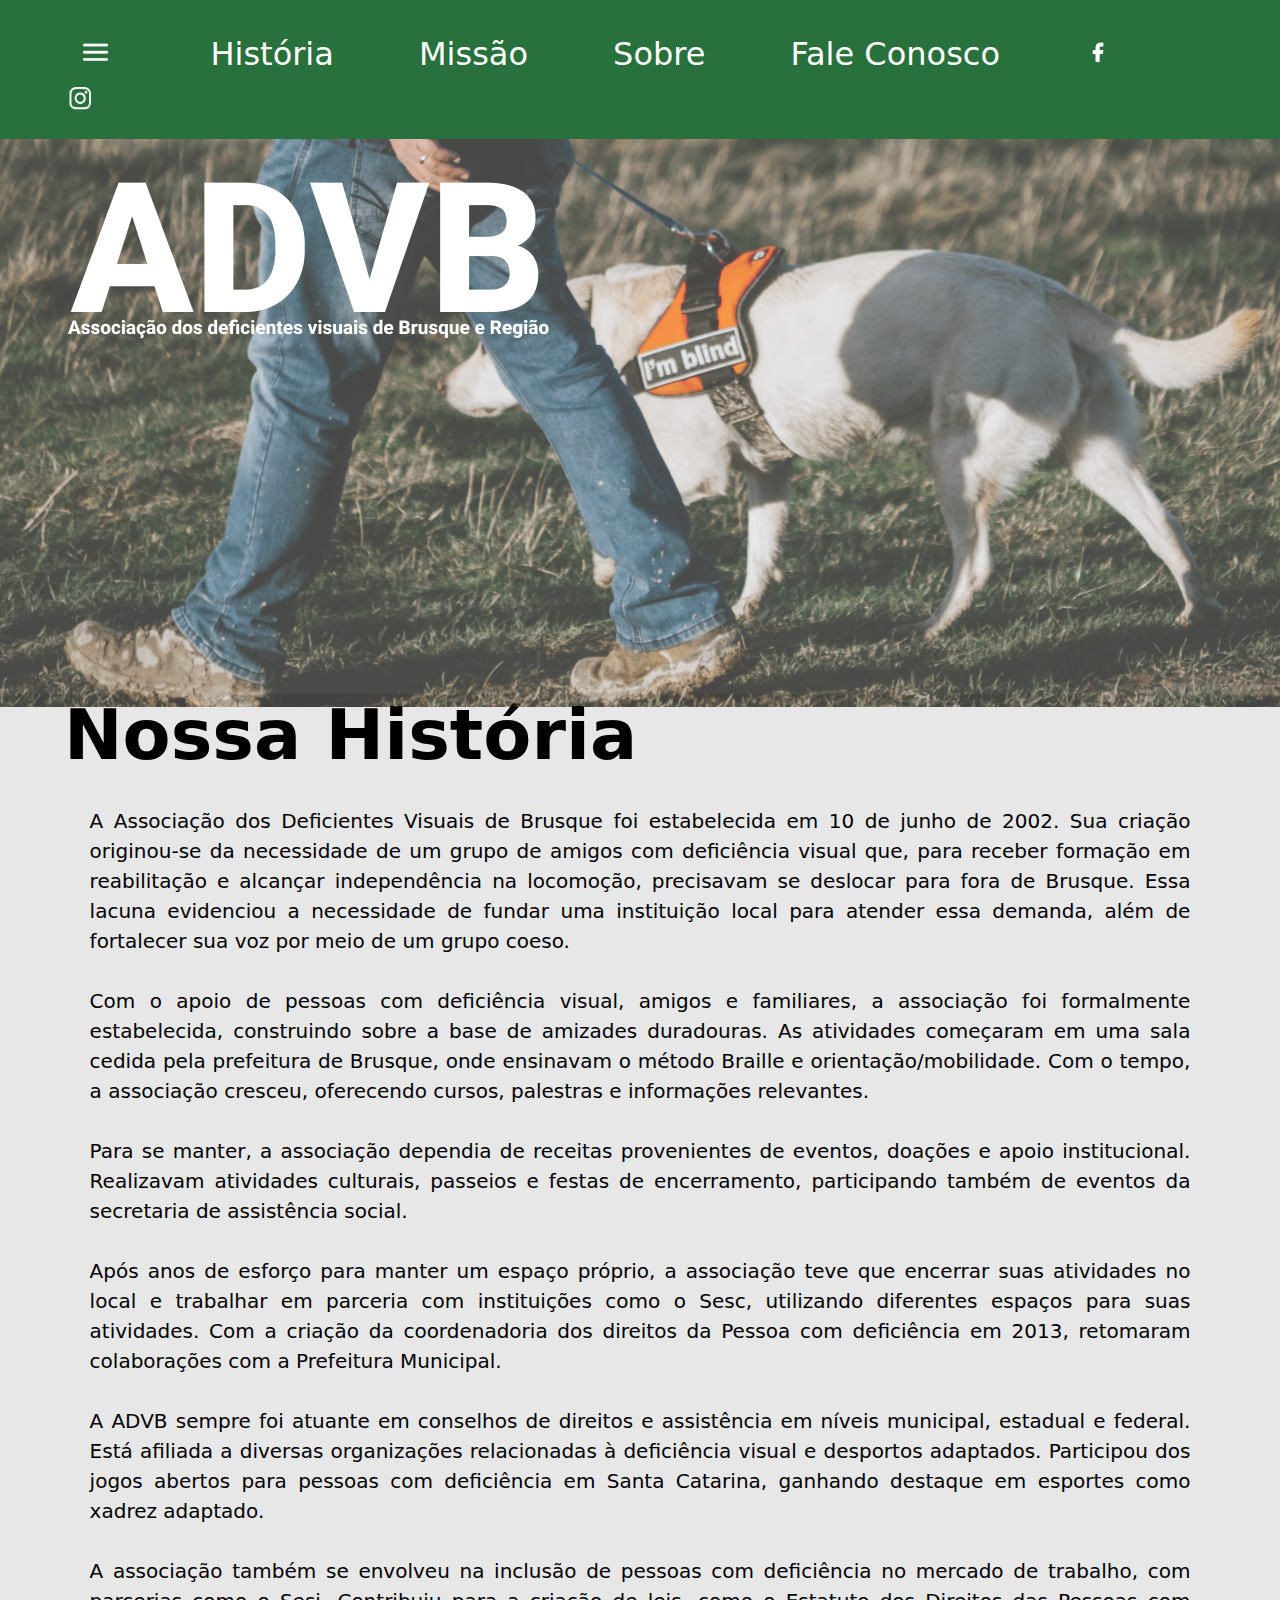
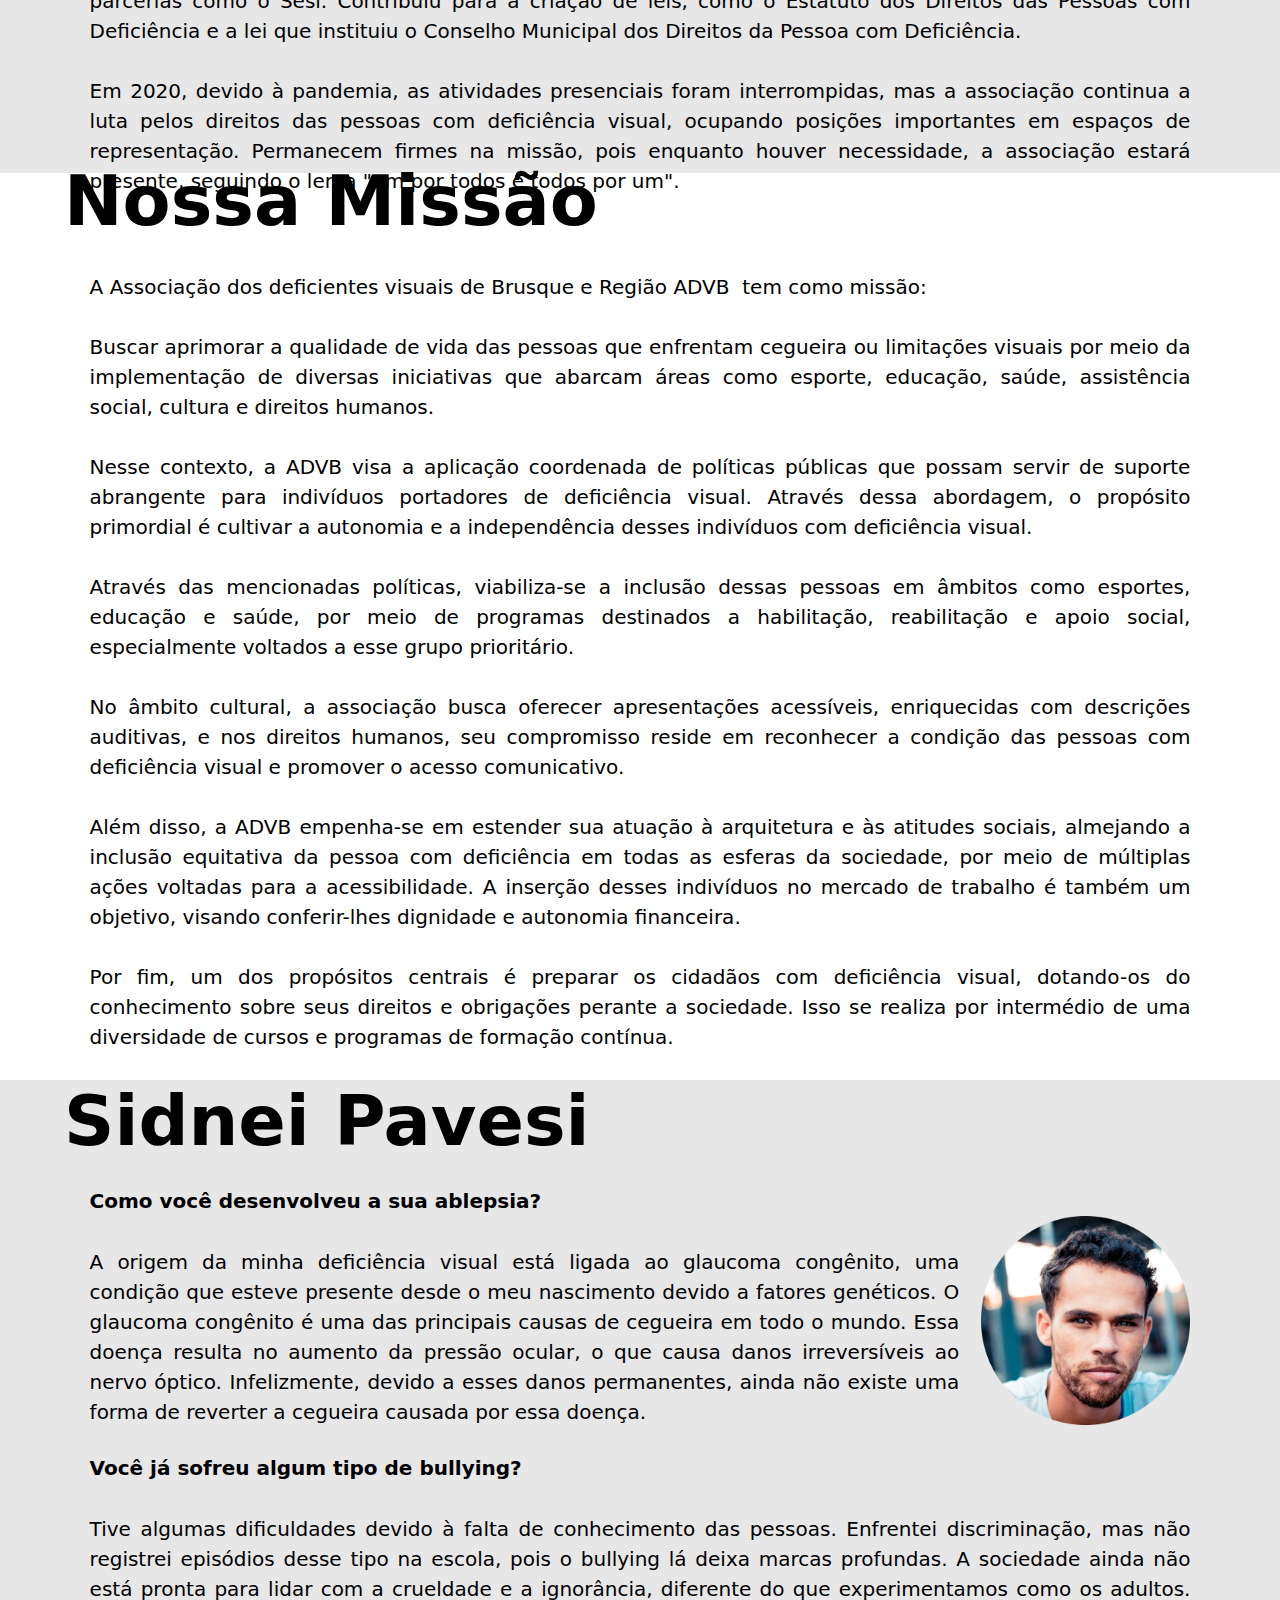
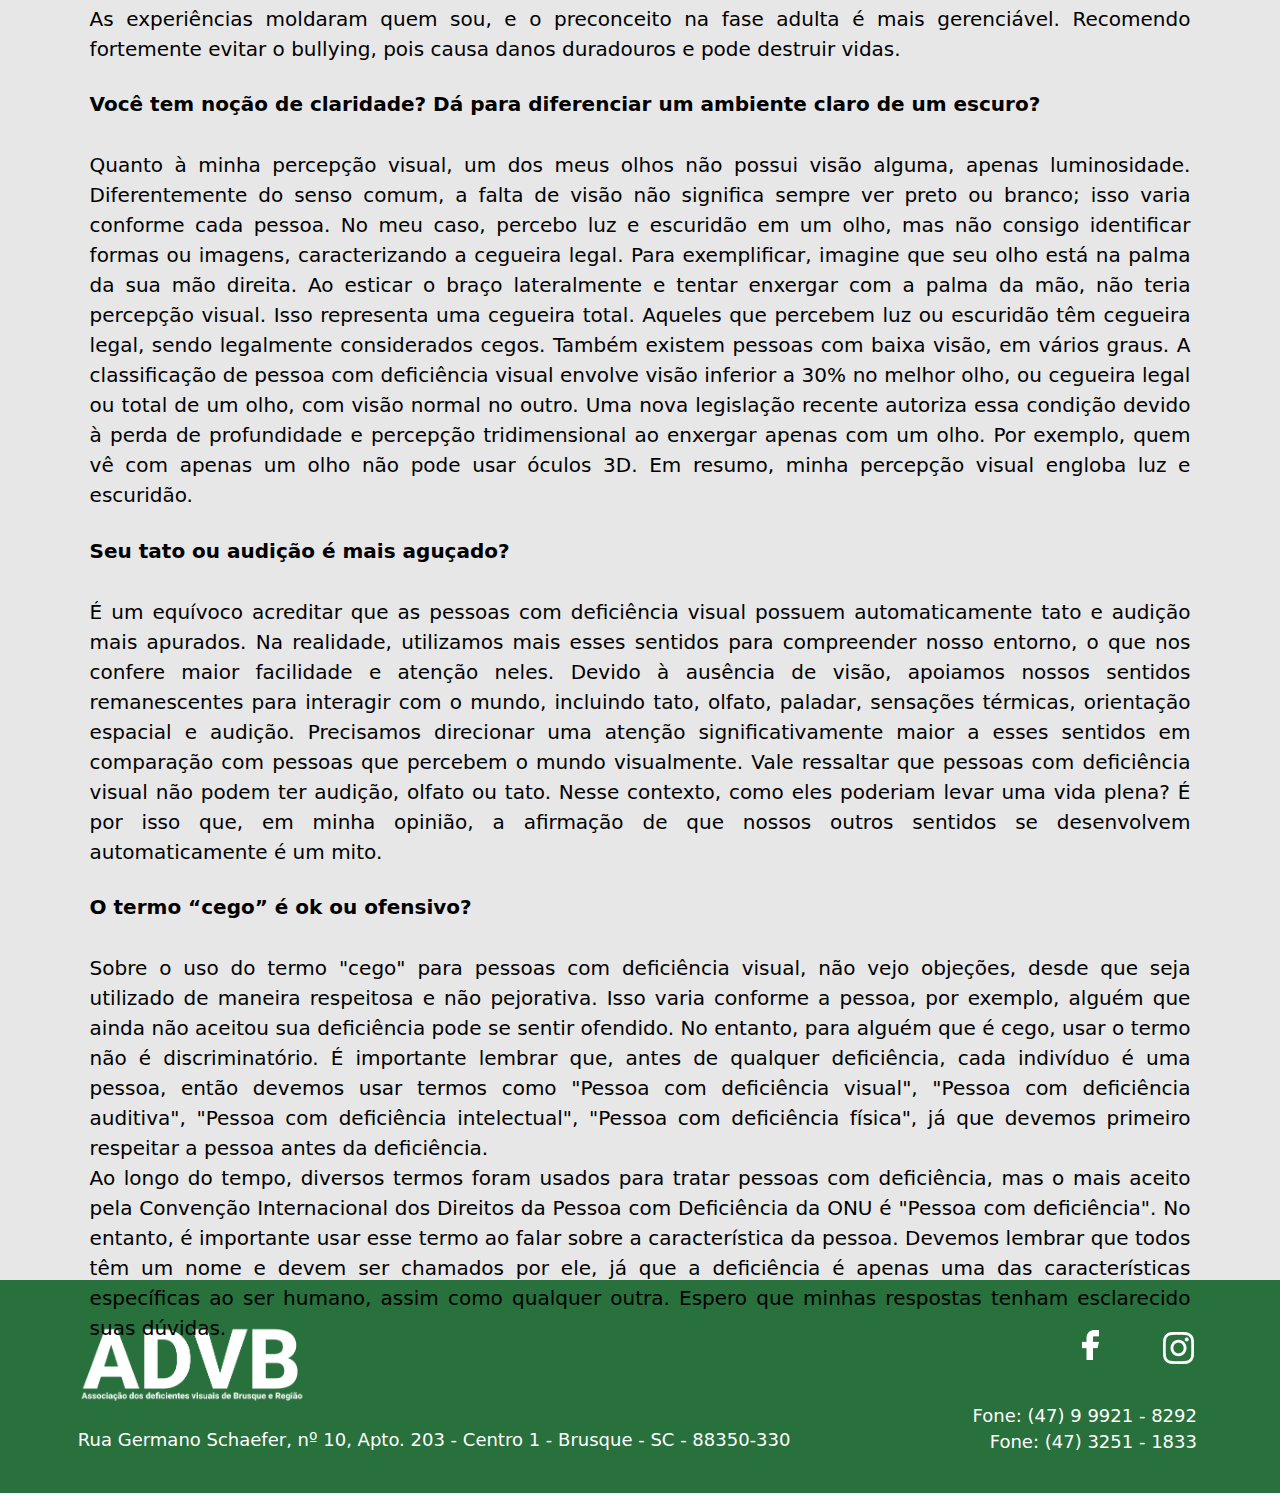
==== index.html @ 381f332e "commit inicial" ====
<!DOCTYPE html>
<html lang="en">
<head>
    <meta charset="UTF-8">
    <meta name="viewport" content="width=device-width, initial-scale=1.0">
    <title>ADBV Brusque</title>
    <link rel="stylesheet" href="style.css">
    <link rel="short icon" href="img/fav.png">
    <script src="script.js"></script>
</head>
<body>
    <header>
        <ul>
            <li><div class="dropdown">
                <button onclick="myFunction()" class="dropbtn"> <img src="img/IconMenu.png" alt="menu" height="25px"></button>
                <div id="myDropdown" class="dropdown-content">
                  <a href="index.html">Início</a>
                  <a href="sobre.html">Sobre o braile</a>
                  <a href="ferramentas.html">Ferramentas</a>
                  <a href="voluntariado.html">Voluntariado</a>
                  <a href="documentos.html">Documentos</a>
                  <a href="contato.html">Contato</a>
                </div>
            </div>
        </li>
            <li><a href="index.html#historia">História</a></li>
            <li><a href="index.html#missao">Missão</a></li>
            <li><a href="sobre.html">Sobre</a></li>
            <li><a href="contato.html">Fale Conosco</a></li>
            <li><img src="img/Facebook.png" alt="logo_facebook" height="25px"></li>
            <li><img src="img/Instagram.png" alt="logo_insta" height="25px"></li>
        </ul>
    </header>

    <section id="seçao1">
        <div id="logo1">
            <img src="img/Logo.png" alt="logo_advb">
        </div>
    </section>

    <section style="background-color: #E7E7E7; margin-top: -60px; height: 1079px;">
        <div id="historia">
            <h1 class="titulo">Nossa História</h1>
           <div class="paragrafos">
            <p>
                A Associação dos Deficientes Visuais de Brusque foi estabelecida em 10 de junho de 2002. Sua criação originou-se da necessidade de um grupo de amigos com deficiência visual que, para receber formação em reabilitação e alcançar independência na locomoção, precisavam se deslocar para fora de Brusque. Essa lacuna evidenciou a necessidade de fundar uma instituição local para atender essa demanda, além de fortalecer sua voz por meio de um grupo coeso.
                <br>
                <br>    
               Com o apoio de pessoas com deficiência visual, amigos e familiares, a associação foi formalmente estabelecida, construindo sobre a base de amizades duradouras. As atividades começaram em uma sala cedida pela prefeitura de Brusque, onde ensinavam o método Braille e orientação/mobilidade. Com o tempo, a associação cresceu, oferecendo cursos, palestras e informações relevantes.
               <br>
               <br>
               Para se manter, a associação dependia de receitas provenientes de eventos, doações e apoio institucional. Realizavam atividades culturais, passeios e festas de encerramento, participando também de eventos da secretaria de assistência social.
               <br>
               <br>
               Após anos de esforço para manter um espaço próprio, a associação teve que encerrar suas atividades no local e trabalhar em parceria com instituições como o Sesc, utilizando diferentes espaços para suas atividades. Com a criação da coordenadoria dos direitos da Pessoa com deficiência em 2013, retomaram colaborações com a Prefeitura Municipal.
               <br>
               <br>
               A ADVB sempre foi atuante em conselhos de direitos e assistência em níveis municipal, estadual e federal. Está afiliada a diversas organizações relacionadas à deficiência visual e desportos adaptados. Participou dos jogos abertos para pessoas com deficiência em Santa Catarina, ganhando destaque em esportes como xadrez adaptado.
               <br>
               <br>
               A associação também se envolveu na inclusão de pessoas com deficiência no mercado de trabalho, com parcerias como o Sesi. Contribuiu para a criação de leis, como o Estatuto dos Direitos das Pessoas com Deficiência e a lei que instituiu o Conselho Municipal dos Direitos da Pessoa com Deficiência.
               <br>
               <br>
                Em 2020, devido à pandemia, as atividades presenciais foram interrompidas, mas a associação continua a luta pelos direitos das pessoas com deficiência visual, ocupando posições importantes em espaços de representação. Permanecem firmes na missão, pois enquanto houver necessidade, a associação estará presente, seguindo o lema "um por todos e todos por um".
            </p>
            </div>
        </div>
    </section>

    <section style="margin-top: -60px; height: 933px;">
        <div id="missao">
            <h1 class="titulo">Nossa Missão</h1>
           <div class="paragrafos">
            <p>
                A Associação dos deficientes visuais de Brusque e Região ADVB  tem como missão:  
                <br>
                <br>
                Buscar aprimorar a qualidade de vida das pessoas que enfrentam cegueira ou limitações visuais por meio da implementação de diversas iniciativas que abarcam áreas como esporte, educação, saúde, assistência social, cultura e direitos humanos.
                <br>
                <br>
                Nesse contexto, a ADVB visa a aplicação coordenada de políticas públicas que possam servir de suporte abrangente para indivíduos portadores de deficiência visual. Através dessa abordagem, o propósito primordial é cultivar a autonomia e a independência desses indivíduos com deficiência visual.
                <br>
                <br>
                Através das mencionadas políticas, viabiliza-se a inclusão dessas pessoas em âmbitos como esportes, educação e saúde, por meio de programas destinados a habilitação, reabilitação e apoio social, especialmente voltados a esse grupo prioritário.
                <br>
                <br>
                No âmbito cultural, a associação busca oferecer apresentações acessíveis, enriquecidas com descrições auditivas, e nos direitos humanos, seu compromisso reside em reconhecer a condição das pessoas com deficiência visual e promover o acesso comunicativo.
                <br>
                <br>
                Além disso, a ADVB empenha-se em estender sua atuação à arquitetura e às atitudes sociais, almejando a inclusão equitativa da pessoa com deficiência em todas as esferas da sociedade, por meio de múltiplas ações voltadas para a acessibilidade. A inserção desses indivíduos no mercado de trabalho é também um objetivo, visando conferir-lhes dignidade e autonomia financeira.
                <br>
                <br>
                Por fim, um dos propósitos centrais é preparar os cidadãos com deficiência visual, dotando-os do conhecimento sobre seus direitos e obrigações perante a sociedade. Isso se realiza por intermédio de uma diversidade de cursos e programas de formação contínua.
            </p>
            </div>
        </div>
    </section>

    <section style="background-color: #E7E7E7; margin-top: -60px; height: 1800px;">
        <div>
            <h1 class="titulo">Sidnei Pavesi</h1>
           <div class="paragrafos">
           <div>
            <h4>Como você desenvolveu a sua ablepsia?</h4>
            <img src="img/sidinei.png" id="imagem-sidnei">
            <p>
                A origem da minha deficiência visual está ligada ao glaucoma congênito, uma condição que esteve presente desde o meu nascimento devido a fatores genéticos. O glaucoma congênito é uma das principais causas de cegueira em todo o mundo. Essa doença resulta no aumento da pressão ocular, o que causa danos irreversíveis ao nervo óptico. Infelizmente, devido a esses danos permanentes, ainda não existe uma forma de reverter a cegueira causada por essa doença.
            </p> 
        </div>

            <h4>Você já sofreu algum tipo de bullying?</h4>
            <p>
                Tive algumas dificuldades devido à falta de conhecimento das pessoas. Enfrentei discriminação, mas não registrei episódios desse tipo na escola, pois o bullying lá deixa marcas profundas. A sociedade ainda não está pronta para lidar com a crueldade e a ignorância, diferente do que experimentamos como os adultos. As experiências moldaram quem sou, e o preconceito na fase adulta é mais gerenciável. Recomendo fortemente evitar o bullying, pois causa danos duradouros e pode destruir vidas.
            </p>

            <h4>Você tem noção de claridade? Dá para diferenciar um ambiente claro de um escuro?</h4>
            <p>
                Quanto à minha percepção visual, um dos meus olhos não possui visão alguma, apenas luminosidade. Diferentemente do senso comum, a falta de visão não significa sempre ver preto ou branco; isso varia conforme cada pessoa. No meu caso, percebo luz e escuridão em um olho, mas não consigo identificar formas ou imagens, caracterizando a cegueira legal. Para exemplificar, imagine que seu olho está na palma da sua mão direita. Ao esticar o braço lateralmente e tentar enxergar com a palma da mão, não teria percepção visual. Isso representa uma cegueira total. Aqueles que percebem luz ou escuridão têm cegueira legal, sendo legalmente considerados cegos. Também existem pessoas com baixa visão, em vários graus. A classificação de pessoa com deficiência visual envolve visão inferior a 30% no melhor olho, ou cegueira legal ou total de um olho, com visão normal no outro. Uma nova legislação recente autoriza essa condição devido à perda de profundidade e percepção tridimensional ao enxergar apenas com um olho. Por exemplo, quem vê com apenas um olho não pode usar óculos 3D. Em resumo, minha percepção visual engloba luz e escuridão.
            </p>

            <h4>Seu tato ou audição é mais aguçado?</h4>
            <p>
                É um equívoco acreditar que as pessoas com deficiência visual possuem automaticamente tato e audição mais apurados. Na realidade, utilizamos mais esses sentidos para compreender nosso entorno, o que nos confere maior facilidade e atenção neles. Devido à ausência de visão, apoiamos nossos sentidos remanescentes para interagir com o mundo, incluindo tato, olfato, paladar, sensações térmicas, orientação espacial e audição. Precisamos direcionar uma atenção significativamente maior a esses sentidos em comparação com pessoas que percebem o mundo visualmente. Vale ressaltar que pessoas com deficiência visual não podem ter audição, olfato ou tato. Nesse contexto, como eles poderiam levar uma vida plena? É por isso que, em minha opinião, a afirmação de que nossos outros sentidos se desenvolvem automaticamente é um mito.
            </p>

            <h4>O termo “cego” é ok ou ofensivo?</h4>
            <p>
                Sobre o uso do termo "cego" para pessoas com deficiência visual, não vejo objeções, desde que seja utilizado de maneira respeitosa e não pejorativa. Isso varia conforme a pessoa, por exemplo, alguém que ainda não aceitou sua deficiência pode se sentir ofendido. No entanto, para alguém que é cego, usar o termo não é discriminatório. É importante lembrar que, antes de qualquer deficiência, cada indivíduo é uma pessoa, então devemos usar termos como "Pessoa com deficiência visual", "Pessoa com deficiência auditiva", "Pessoa com deficiência intelectual", "Pessoa com deficiência física", já que devemos primeiro respeitar a pessoa antes da deficiência.
                <br>Ao longo do tempo, diversos termos foram usados ​​para tratar pessoas com deficiência, mas o mais aceito pela Convenção Internacional dos Direitos da Pessoa com Deficiência da ONU é "Pessoa com deficiência". No entanto, é importante usar esse termo ao falar sobre a característica da pessoa. Devemos lembrar que todos têm um nome e devem ser chamados por ele, já que a deficiência é apenas uma das características específicas ao ser humano, assim como qualquer outra. Espero que minhas respostas tenham esclarecido suas dúvidas.
            </p>

            </div>
        </div>
    </section>




    <footer>
            <div class="menu_footer">
                <ul>
                    <li><img src="img/Logo.png" alt="logo_advb" height="90px"></li>
                    <li>Rua Germano Schaefer, nº 10, Apto. 203 - Centro 1 - Brusque - SC - 88350-330</li>
                </ul>
            </div>
            <div class="main">
                <ul>
                    <li id="linha_footer"><img src="img/Facebook.png" alt="logo_facebook" style="padding-right: 15%;"><img src="img/Instagram.png" alt="logo_insta"></li>
                    <li>Fone: (47) 9 9921 - 8292</li>
                    <li> Fone: (47) 3251 - 1833</li>
                </ul>
            </div>
    </footer>
</body>
</html>
---- style.css ----
body {
    margin: 0;
    margin-top: -18px;
    font-family: system-ui, -apple-system, BlinkMacSystemFont, 'Segoe UI', Roboto, Oxygen, Ubuntu, Cantarell, 'Open Sans', 'Helvetica Neue', sans-serif
}header {
    background-color: #28703C;
}header ul {                        
    padding: 2%; 
}header li {                           
    display: inline;
    padding: 40px;
}header li a {
    text-decoration: none;
    color: #fff;
    font-size: xx-large
}header li a:hover {
    color: #265935;
}footer {
    background-color: #28703C;
    float: left;
    width: 100%;
}* {
    box-sizing: border-box;
}.menu_footer {
    width: 65%;
    float: left;
    padding: 15px;
}.main {
    width:35%;
    float: left;
    padding: 15px;
}.menu_footer li {
    list-style-type: none;
    color: #fff;
    font-size: large;
    line-height: 250%;
    padding-left: 3%;
}.main li {
    text-align: right;
    list-style-type: none;
    color: #fff;
    font-size: large;
    padding-right: 18%;
    padding-top: 2%;
    line-height: 100%;
}#linha_footer {
    line-height: 450%;
}.container {
    position: relative;
    text-align: center;
    color: white;
    margin-top: -16px;
}.centered {
    position: absolute;
    top: 50%;
    left: 50%;
    transform: translate(-50%, -50%);
    color: #265935;
    font-size: xx-large;
    -webkit-text-stroke-width: 1px; 
    -webkit-text-stroke-color: #000;
}.dropbtn {
    background-color: #28703C;
    padding: 16px;
    font-size: 16px;
    border: none;
    cursor: pointer;
}.dropbtn:hover, .dropbtn:focus {
    background-color: #28703C;
}.dropdown {
    position: relative;
    display: inline-block;
}.dropdown-content {
    display: none;
    position: absolute;
    background-color: #28703C;
    min-width: 160px;
    overflow: auto;
    z-index: 1;
} .dropdown-content a {
    color: white;
    padding: 12px 16px;
    text-decoration: none;
    display: block;
}.dropdown a:hover {
    background-color: #265935; 
    color: #fff;
}.show {
    display: block;
}#dosvox{
    margin: 4%;
}
#dosvox_foto{
    float: left;
    margin-left: 5%;
    padding-right: 3%;
    text-align: justify;
}.green-box {
    background-color: #28703C;
    width: 630px;
    height: 200px;
    display: flex;
    flex-direction: column;
    align-items: center;
    justify-content: center;
    margin: 20px;
    color: #ffffff;
    position: absolute; 
    top: 40%; 
    left: 50%; 
    transform: translate(-50%, -50%);
}.green-rectangle {
    background-color: #28703C;
    width: 500px;
    height: 100px;
    display: flex;
    align-items: center;
    justify-content: center;
    color: #ffffff;
    position: absolute; 
    top: 80%; 
    left: 50%; 
    transform: translate(-50%, -50%);
}h1{
    color: #265935;
}h2{
    font-weight: bold;
}p{
    text-align: justify;
    padding-top: 3%;
}#virtualvision{
    background-color: #E6E6E6;
    padding: 3%;
    margin-top: 5%;
}.virtual{
    text-align: center;
    margin: 8%;
}.contain{
    display: flex;
    justify-content: space-between;
    background-color: #E6E6E6;
}.nvda{
    padding: 5%;
}#freedom{
    background-color: #E6E6E6;
    padding: 5%;
}.unifebe{
    text-align: center;
    padding: 4%;
}.conta{
    display: flex;
    justify-content: space-between;
}.drive{
    margin: 4%;
}.docs{
    display: flex;
    justify-content: space-between;
}.img-container {
    float: left;
    width: 15%;
    align-items: center;
    margin: 3%;
}.clearfix::after {
    content: "";
    clear: both;
    display: table;
}.arq{
    display: flex;
    justify-content: space-between;
}#corpo {
    margin: 50px 150px;
}#formulario {
    text-align: left;
    margin: 0 0px;
}#formulario .direita {
    float: right;
    width:50%;
}#formulario .esquerda {
    float: left;
    width:50%;
}#formulario label {
    line-height: 50px;
    text-align:left;
    color:#fff;
}#formulario input {
    background-color: transparent;
    border-top-color: transparent;
    border-left-color: transparent; 
    border-right-color: transparent;
    border-bottom-color: #fff;   
    color: #fff;
}#formulario .botao {
    cursor: pointer;
    color: #FFF;
    background-color: #43995C;
    padding: 1%;
    font-size: larger;
    margin-top: 3%;
    border-bottom-color: transparent;
}#formulario .botao:hover {
    background-color: #265935;
}
#seçao1{
    background-image: url(img/dog.png);
    height: 568px;
    opacity: 90%;
    margin-top: -16px;
}
#logo1{
    left: 60px;
    top: 143px;
    position: absolute;
    width: 497px;
    height: 196px;
}


.titulo{
    font-family: system-ui, -apple-system, BlinkMacSystemFont, 'Segoe UI', Roboto, Oxygen, Ubuntu, Cantarell, 'Open Sans', 'Helvetica Neue', sans-serif;
    font-size: 70px;
    color: #000;
    text-align: left;
    margin-left: 5%;
    
}

.paragrafos{
    font-family: system-ui, -apple-system, BlinkMacSystemFont, 'Segoe UI', Roboto, Oxygen, Ubuntu, Cantarell, 'Open Sans', 'Helvetica Neue', sans-serif;
    text-align: center, justify;
    margin-left: 7%;
    margin-right: 7%;
    font-size: 20px;
    line-height: 30px;
    word-spacing: 0%;
    margin-top: -50px;
}

.paragrafos h4{
    padding-top: 2.5%;
    margin: -2%;
    margin-left: 0%;
}

#imagem-sidnei{
    float: right;
    width: 19%;
    align-items: center;
    margin-left: 2%;
    margin-right: 18;
    margin-top: 2%;
}
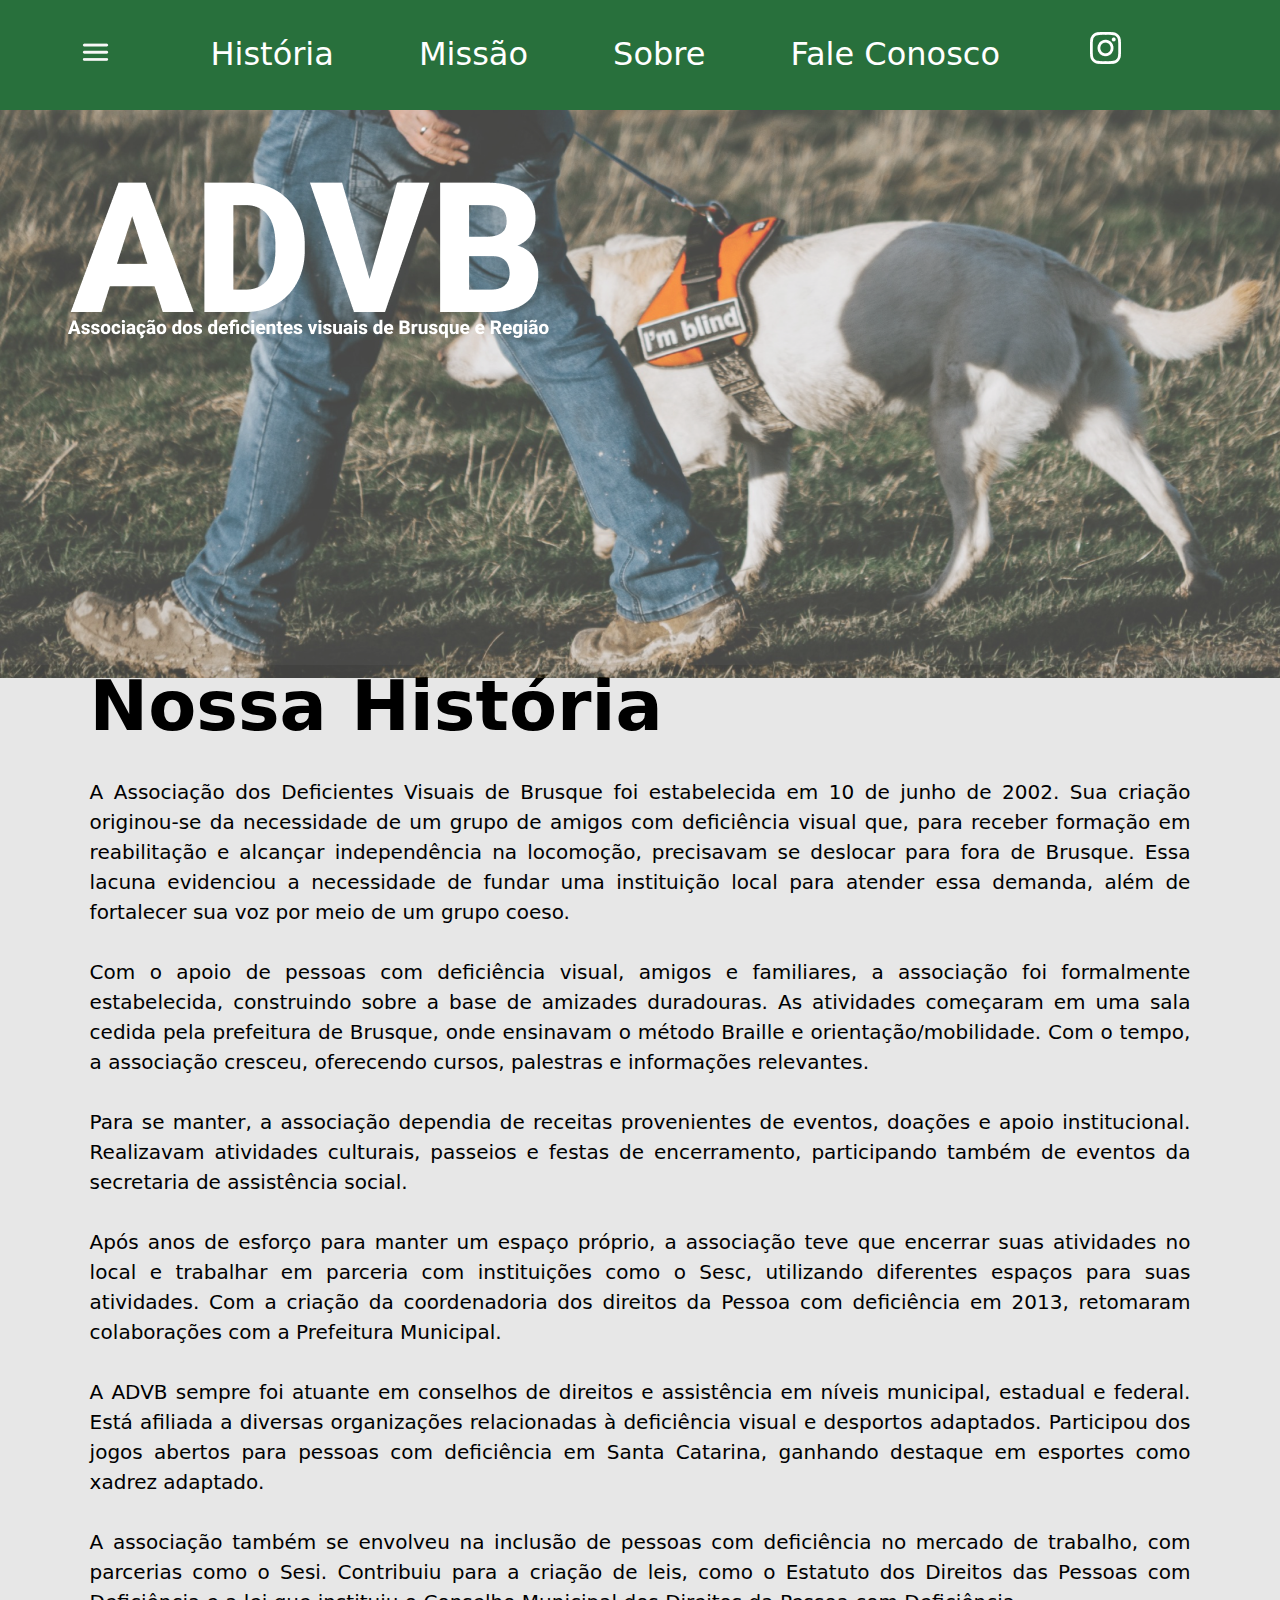
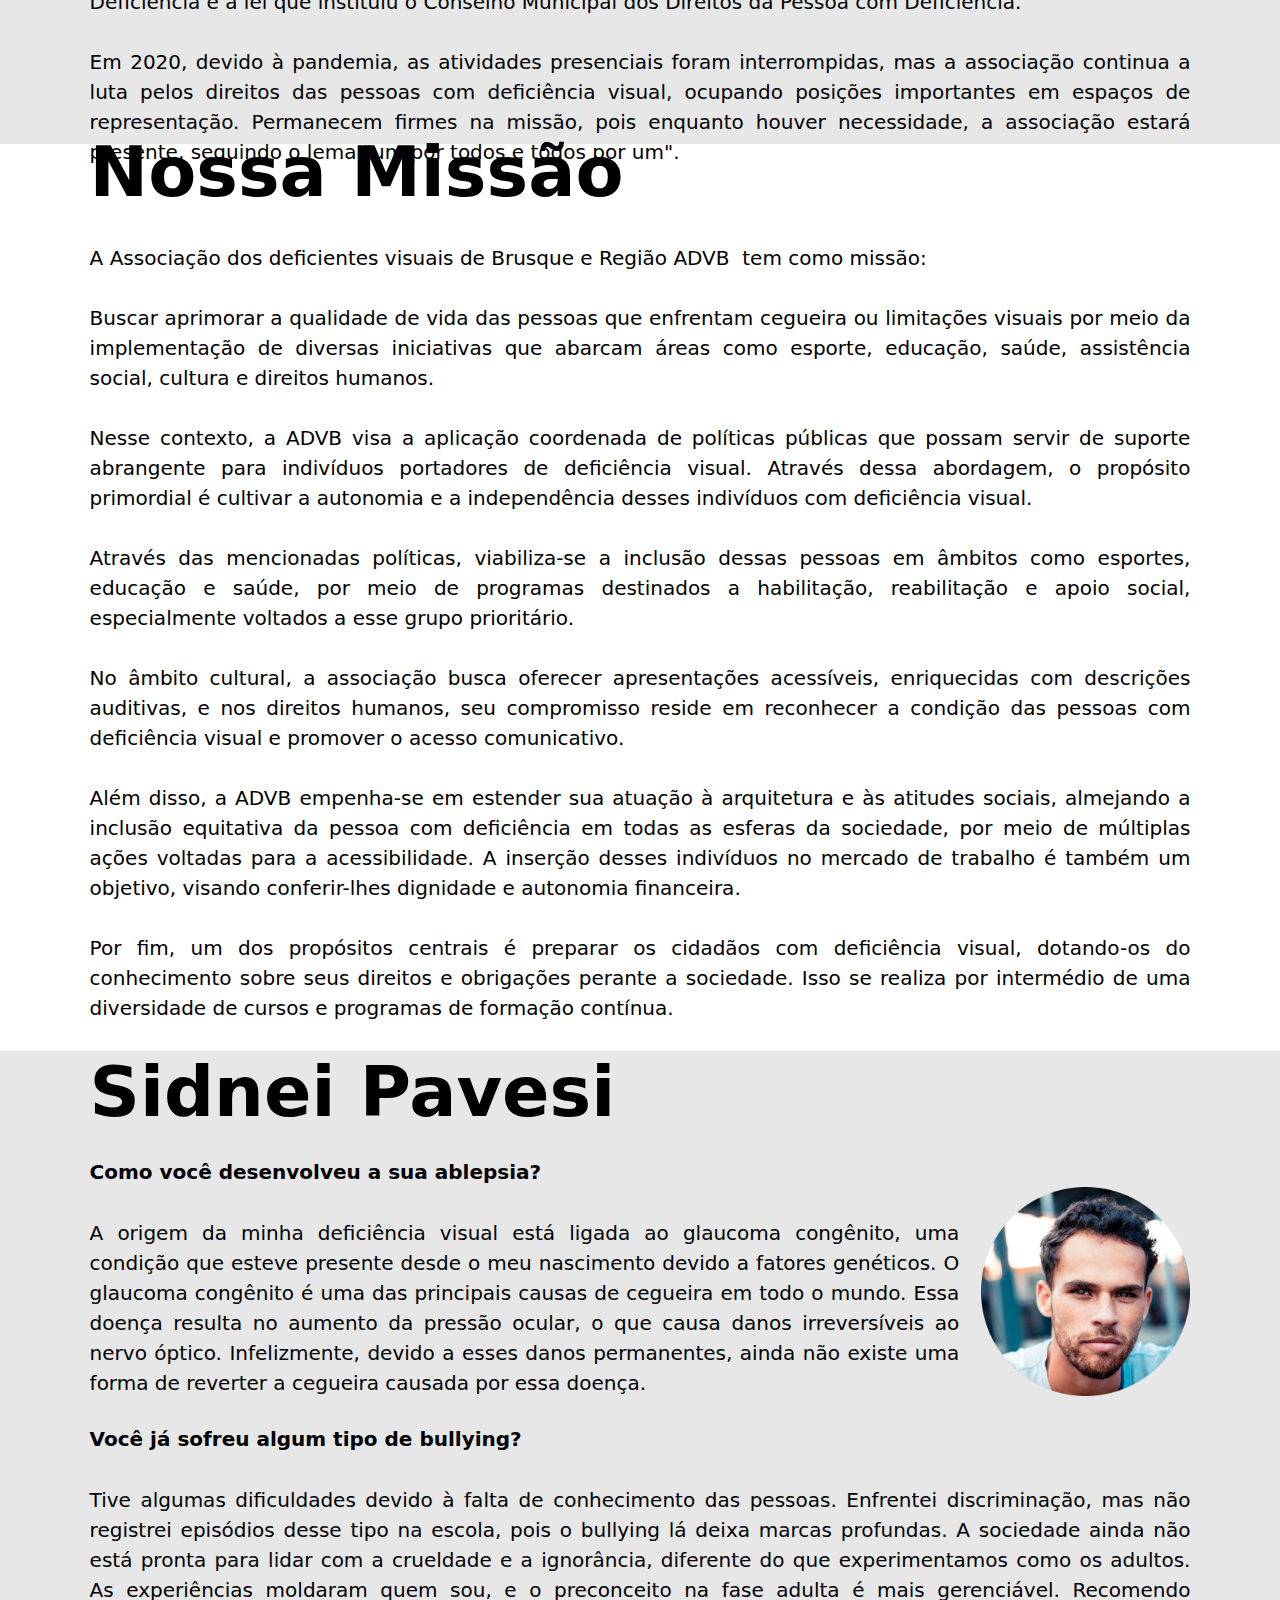
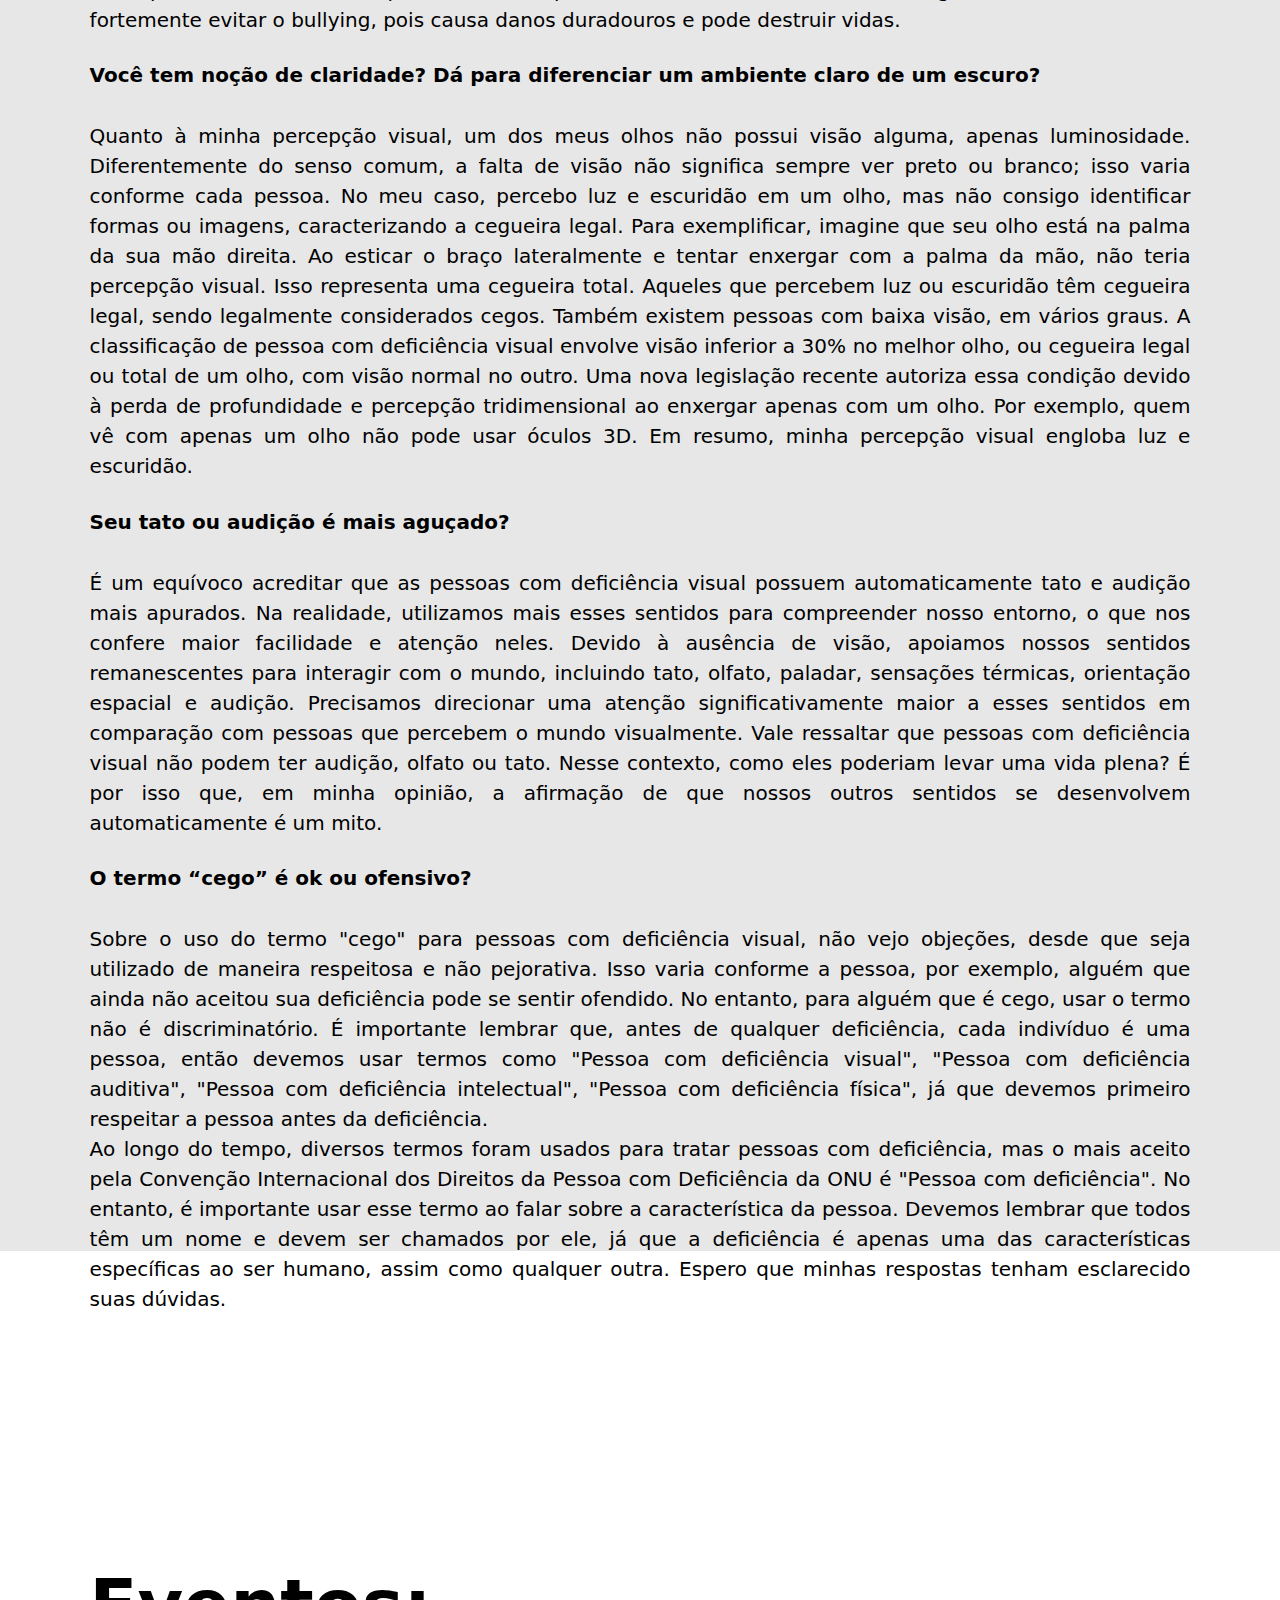
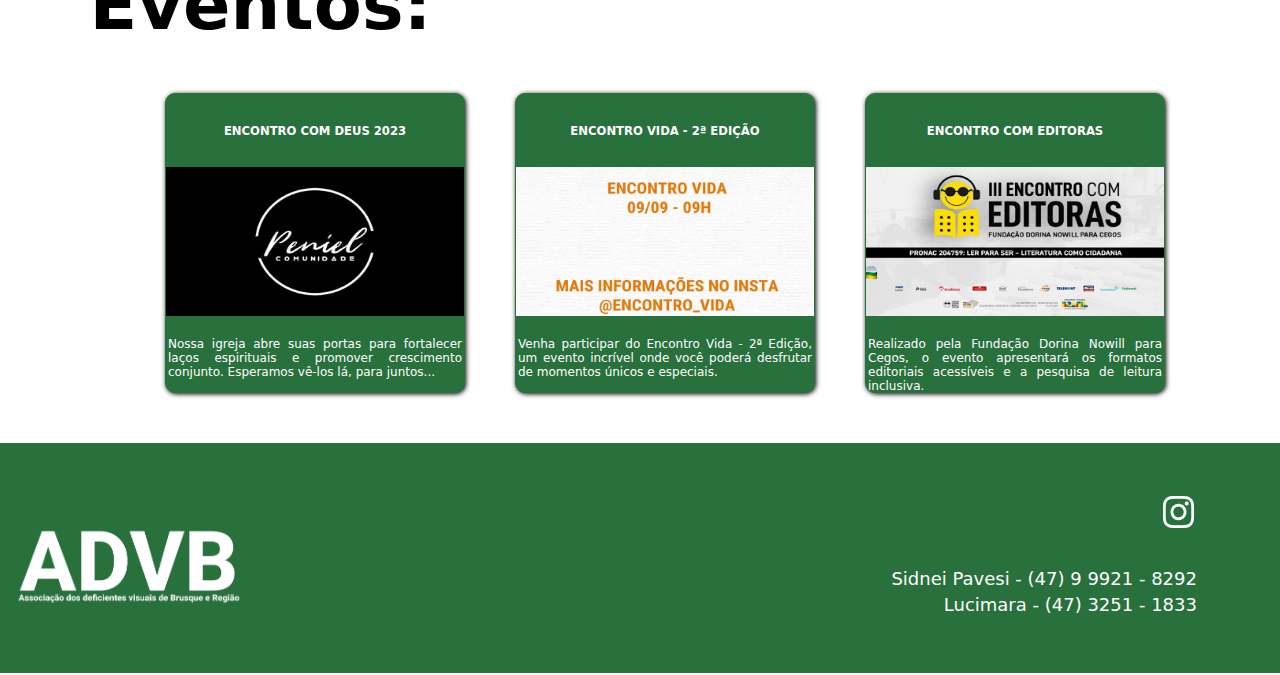
==== commit 089878af: "Finalização" ====
--- a/index.html
+++ b/index.html
@@ -27,8 +27,7 @@
             <li><a href="index.html#missao">Missão</a></li>
             <li><a href="sobre.html">Sobre</a></li>
             <li><a href="contato.html">Fale Conosco</a></li>
-            <li><img src="img/Facebook.png" alt="logo_facebook" height="25px"></li>
-            <li><img src="img/Instagram.png" alt="logo_insta" height="25px"></li>
+            <li><a href="" target="_blank" class="face-insta"><img src="img/Instagram.png" alt=""></a></li>
         </ul>
     </header>
 
@@ -128,26 +127,63 @@
                 Sobre o uso do termo "cego" para pessoas com deficiência visual, não vejo objeções, desde que seja utilizado de maneira respeitosa e não pejorativa. Isso varia conforme a pessoa, por exemplo, alguém que ainda não aceitou sua deficiência pode se sentir ofendido. No entanto, para alguém que é cego, usar o termo não é discriminatório. É importante lembrar que, antes de qualquer deficiência, cada indivíduo é uma pessoa, então devemos usar termos como "Pessoa com deficiência visual", "Pessoa com deficiência auditiva", "Pessoa com deficiência intelectual", "Pessoa com deficiência física", já que devemos primeiro respeitar a pessoa antes da deficiência.
                 <br>Ao longo do tempo, diversos termos foram usados ​​para tratar pessoas com deficiência, mas o mais aceito pela Convenção Internacional dos Direitos da Pessoa com Deficiência da ONU é "Pessoa com deficiência". No entanto, é importante usar esse termo ao falar sobre a característica da pessoa. Devemos lembrar que todos têm um nome e devem ser chamados por ele, já que a deficiência é apenas uma das características específicas ao ser humano, assim como qualquer outra. Espero que minhas respostas tenham esclarecido suas dúvidas.
             </p>
-
             </div>
-        </div>
-    </section>
-
+            <div class="eventos">
+                <h1 class="titulo">Eventos:</h1>
+                <div class="cards">
+                    <section class="menuinferior">
+                        <div class="container-card">
+                            <a href="">
+                                <div class="textosuperior-card">
+                                    <h5>ENCONTRO COM DEUS 2023</h5>
+                                </div>
+                                    <img src="img/encontro-com-deus.png" alt="Encontro com Deus">
+                                <div class="textoinferior-card">
+                                    <p>Nossa igreja abre suas portas para fortalecer laços espirituais e promover crescimento conjunto. Esperamos vê-los lá, para juntos...</p>
+                                </div>
+                            </a>
+                        </div>
+                    </section>
+                    <section class="menuinferior">
+                        <div class="container-card">
+                            <a href="">
+                                <div class="textosuperior-card">
+                                    <h5>ENCONTRO VIDA - 2ª EDIÇÃO</h5>
+                                </div>
+                                    <img src="img/encontro-vida.png" alt="Encontro Vida">
+                                <div class="textoinferior-card">
+                                    <p>Venha participar do Encontro Vida - 2ª Edição, um evento incrível onde você poderá desfrutar de momentos únicos e especiais.</p>
+                                </div>
+                            </a>
+                        </div>
+                    </section>
+                    <section class="menuinferior">
+                        <div class="container-card">
+                            <a href="">
+                                <div class="textosuperior-card">
+                                    <h5>ENCONTRO COM EDITORAS</h5>
+                                </div>
+                                    <img src="img/encontro-editoras.png" alt="Encontro Vida">
+                                <div class="textoinferior-card">
+                                    <p>Realizado pela Fundação Dorina Nowill para Cegos, o evento apresentará os formatos editoriais acessíveis e a pesquisa de leitura inclusiva.</p>
+                                </div>
+                            </a>
+                        </div>
+                    </section>
+                </div>                                       
 
 
 
     <footer>
             <div class="menu_footer">
-                <ul>
-                    <li><img src="img/Logo.png" alt="logo_advb" height="90px"></li>
-                    <li>Rua Germano Schaefer, nº 10, Apto. 203 - Centro 1 - Brusque - SC - 88350-330</li>
-                </ul>
+                <img src="img/Logo.png" alt="logo_advb" height="90px"></li>
+                <iframe class="footer_maps" src="https://www.google.com/maps/embed?pb=!1m14!1m8!1m3!1d14207.251723329755!2d-48.9162213!3d-27.0991938!3m2!1i1024!2i768!4f13.1!3m3!1m2!1s0x94df479edcb6af4b%3A0xd7e4bd6e968a96cd!2sAssocia%C3%A7%C3%A3o%20dos%20Deficientes%20Visuais%20de%20Brusque-ADVD!5e0!3m2!1spt-BR!2sbr!4v1711058489556!5m2!1spt-BR!2sbr" width="400" height="300" style="border:0;" allowfullscreen="" loading="lazy" referrerpolicy="no-referrer-when-downgrade"></iframe>
             </div>
             <div class="main">
                 <ul>
-                    <li id="linha_footer"><img src="img/Facebook.png" alt="logo_facebook" style="padding-right: 15%;"><img src="img/Instagram.png" alt="logo_insta"></li>
-                    <li>Fone: (47) 9 9921 - 8292</li>
-                    <li> Fone: (47) 3251 - 1833</li>
+                    <li id="linha_footer"><a href="" target="_blank" class="face-insta"><img src="img/Instagram.png" alt="logo_insta"></a></li>
+                    <li>Sidnei Pavesi - (47) 9 9921 - 8292</li>
+                    <li>Lucimara - (47) 3251 - 1833</li>
                 </ul>
             </div>
     </footer>
--- a/style.css
+++ b/style.css
@@ -22,19 +22,26 @@
 }* {
     box-sizing: border-box;
 }.menu_footer {
+    display: flex;
     width: 65%;
     float: left;
     padding: 15px;
+    align-items: center;
 }.main {
     width:35%;
     float: left;
     padding: 15px;
-}.menu_footer li {
+}.menu_footer p {
     list-style-type: none;
     color: #fff;
     font-size: large;
     line-height: 250%;
     padding-left: 3%;
+}.footer_maps {
+    width: 350px;
+    height: 200px;
+    margin-left: 250px;
+    border-radius: 15px;
 }.main li {
     text-align: right;
     list-style-type: none;
@@ -45,6 +52,8 @@
     line-height: 100%;
 }#linha_footer {
     line-height: 450%;
+}.face-insta {
+    margin-top: 20px;
 }.container {
     position: relative;
     text-align: center;
@@ -95,6 +104,10 @@
     margin-left: 5%;
     padding-right: 3%;
     text-align: justify;
+    width: 170px;
+}.btn-ferra {
+    font-size: 30px;
+    color: #28703C;
 }.green-box {
     background-color: #28703C;
     width: 630px;
@@ -109,19 +122,43 @@
     top: 40%; 
     left: 50%; 
     transform: translate(-50%, -50%);
-}.green-rectangle {
+    border-radius: 10px;
+}.volunt-p {
+    font-size: 40px;
+    margin: 110px;
+    font-weight: bold;
+    margin-top: 90px;
+}
+.elemento {
+    display: flex;
+    align-items: center;
+    justify-content: center;
+}
+.elemento a {
+    text-align: center;
+    color: #fff;
+}
+.btn-1 {
+    border: none;
+    color: #fff;
+    justify-content: center;
+    font-size: 30px;
+    text-align: center;
     background-color: #28703C;
     width: 500px;
     height: 100px;
-    display: flex;
-    align-items: center;
-    justify-content: center;
-    color: #ffffff;
     position: absolute; 
     top: 80%; 
     left: 50%; 
     transform: translate(-50%, -50%);
-}h1{
+    border-radius: 10px;
+    font-weight: bold;
+}
+.btn-1:hover {
+    background-color: #3D8551;
+    transition: 0.5s;
+}
+h1{
     color: #265935;
 }h2{
     font-weight: bold;
@@ -134,23 +171,46 @@
     margin-top: 5%;
 }.virtual{
     text-align: center;
-    margin: 8%;
+    margin-top: 100px;
+    margin-bottom: 100px;
+    margin-right: 20px;
+    margin-left: 100px;
 }.contain{
     display: flex;
     justify-content: space-between;
     background-color: #E6E6E6;
 }.nvda{
     padding: 5%;
-}#freedom{
+}.nvda img {
+    width:170px;
+    margin-left: 5%;
+    float: right;
+}
+#freedom{
     background-color: #E6E6E6;
     padding: 5%;
-}.unifebe{
+}.free-div {
+    float: left;
+    margin-top: 35px;
+    margin-right: 40px;
+    font-size: 20px
+}
+
+.unifebe{
     text-align: center;
     padding: 4%;
 }.conta{
     display: flex;
-    justify-content: space-between;
-}.drive{
+    justify-content: center;
+    margin: 100px;
+}
+
+.conta img {
+    margin-left: 100px;
+    margin-right: 100px;
+}
+
+.drive{
     margin: 4%;
 }.docs{
     display: flex;
@@ -220,7 +280,7 @@
     font-size: 70px;
     color: #000;
     text-align: left;
-    margin-left: 5%;
+    margin-left: 7%;
     
 }
 
@@ -248,4 +308,114 @@
     margin-left: 2%;
     margin-right: 18;
     margin-top: 2%;
+}
+
+.img-ferra {
+    text-align: center;
+}
+
+.img-ferra p {
+    margin: 80px;
+}
+.img-ferra img {
+    margin-left: 100px;
+    margin-right: 100px;
+}
+
+.p-unif {
+    margin-left: 90px;
+    margin-bottom: 70px;
+}
+
+.ol-unif {
+    margin-left: 80px;
+}
+
+.botao1{
+    display: flex;
+    justify-content: space-between;
+    margin-left: 100px;
+    margin-right: 100px;
+}
+
+.botao1 a {
+    text-decoration: none;
+}
+
+.btn-primary{
+    padding: 8px 100px;
+    color: #F2F1F1;
+    background: #28703C;
+    border: 2px solid #28703C;
+    text-align: center;
+    user-select: none;
+    cursor: pointer;
+    justify-content: center;
+    margin-left: 30px;
+    margin-right: 30px;
+    margin-bottom: 100px;
+    height: 110px;
+    border-radius: 15px;
+    padding-top: 40px;
+    font-size: 20px;
+    }
+
+.apps {
+    display: inline-block ;
+}
+
+.apps img {
+    width: 250px;
+    margin: 30px;
+}
+
+.eventos {
+    margin-top: 250px;
+}
+
+.cards{
+    display: flex;
+    justify-content: center;
+}
+
+.container-card{
+    margin-left: 50px;
+    border: 1px solid #28703C;
+    border-radius: 10px;
+    background-color: #28703C;
+    width: 300px;
+    height: 300px;
+    box-shadow: 1px 1px 5px black ;
+    margin-bottom: 50px;
+}
+
+.container-card p {
+    padding-top: 5px;
+}
+
+.textosuperior-card{
+    font-size: 14px;
+    padding: 10px;
+    color: white;
+    text-align: center;
+}
+
+.container-card a{
+    text-decoration: none;
+}
+
+.imagem-card{
+    width: 70%;
+    height: 70%;
+}
+.textoinferior-card{
+    color: white;
+    font-size: 12px;
+    text-align: center;
+    margin: 2px;
+}
+
+.container-card img{
+    width: 100%;
+    height: 50%;
 }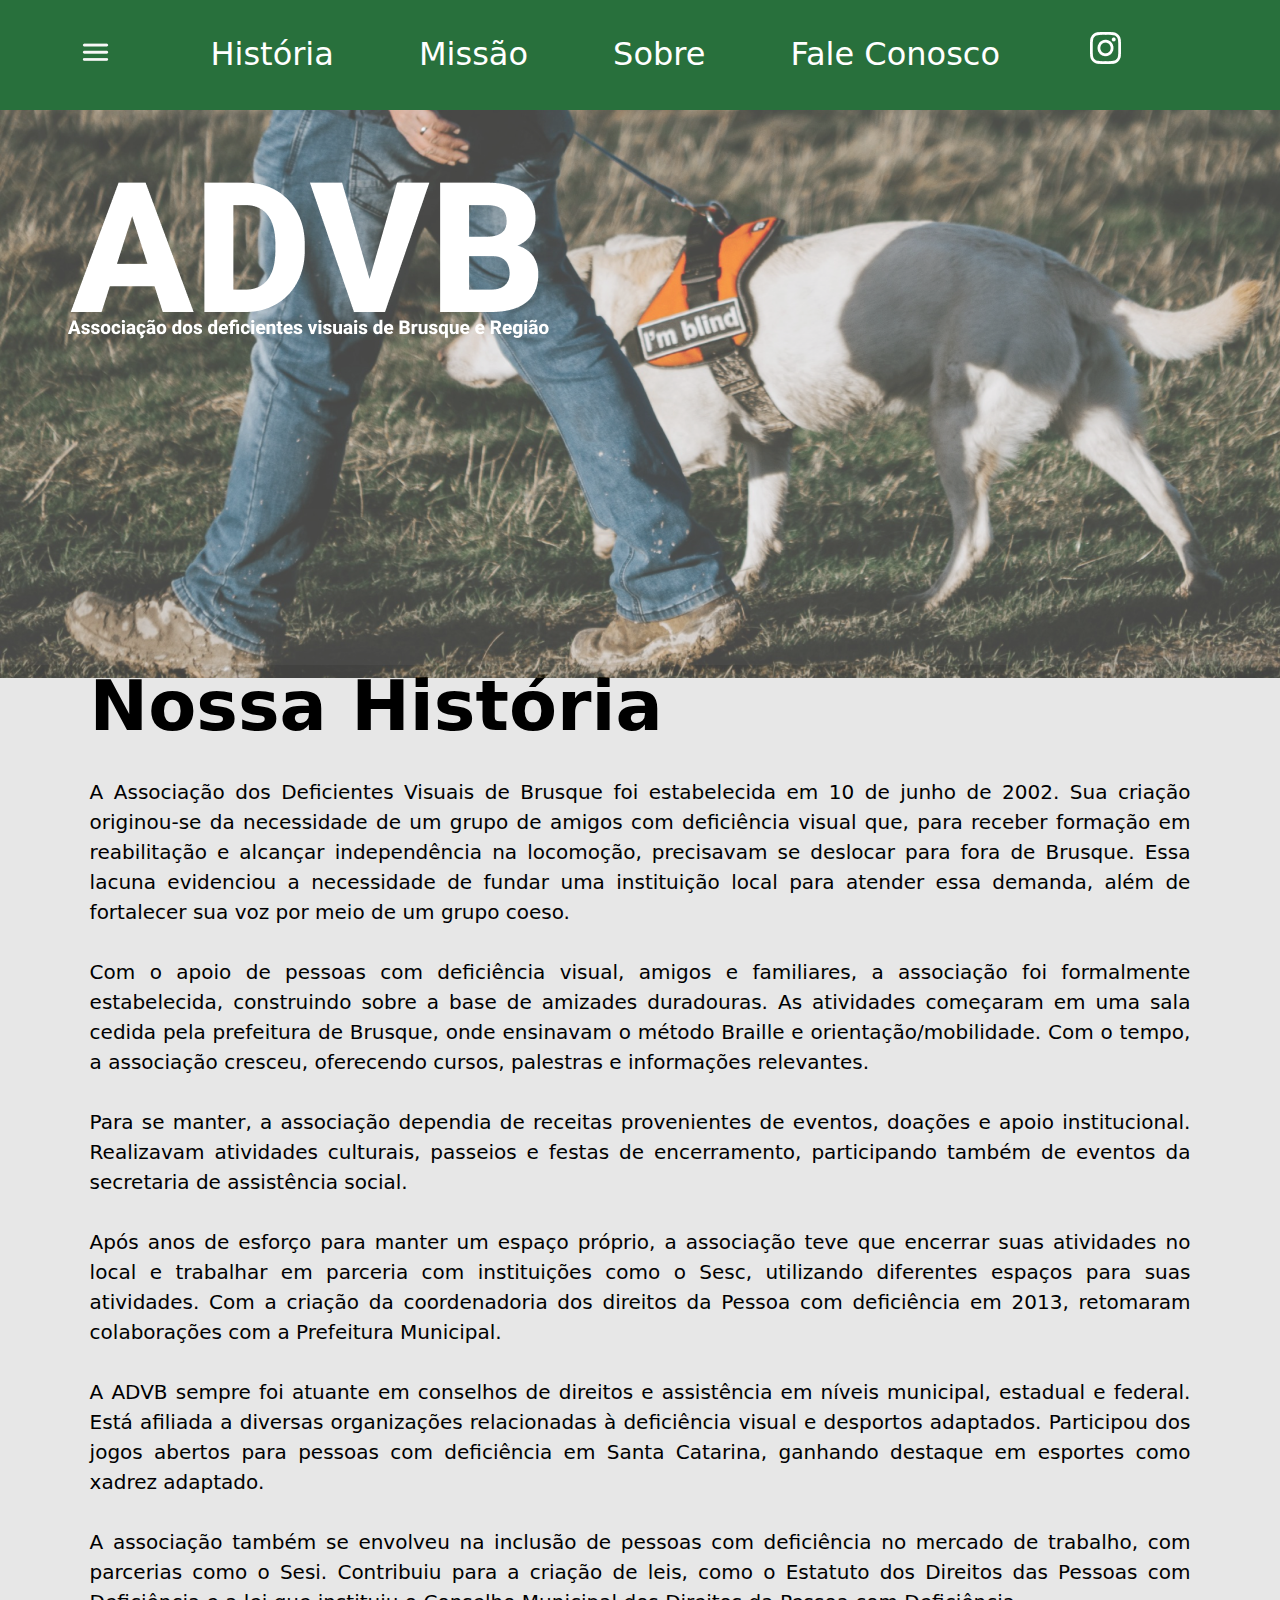
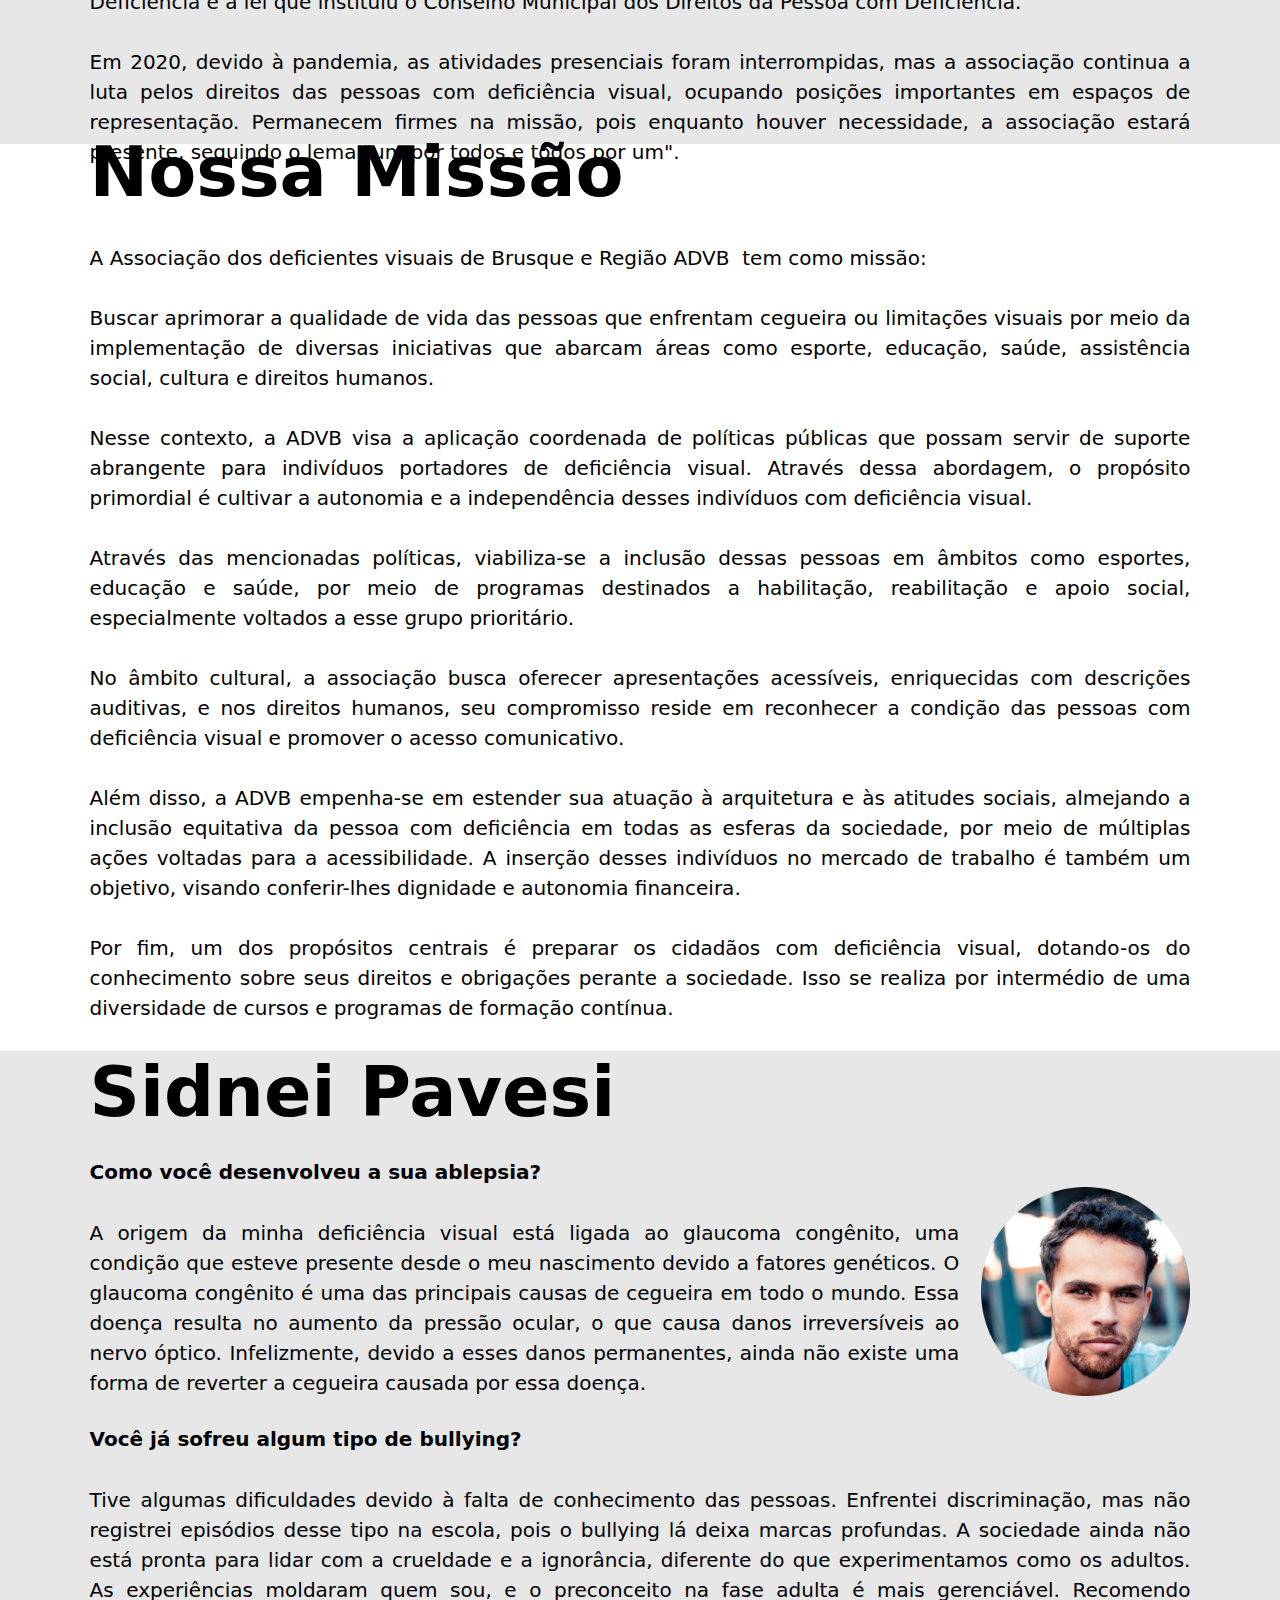
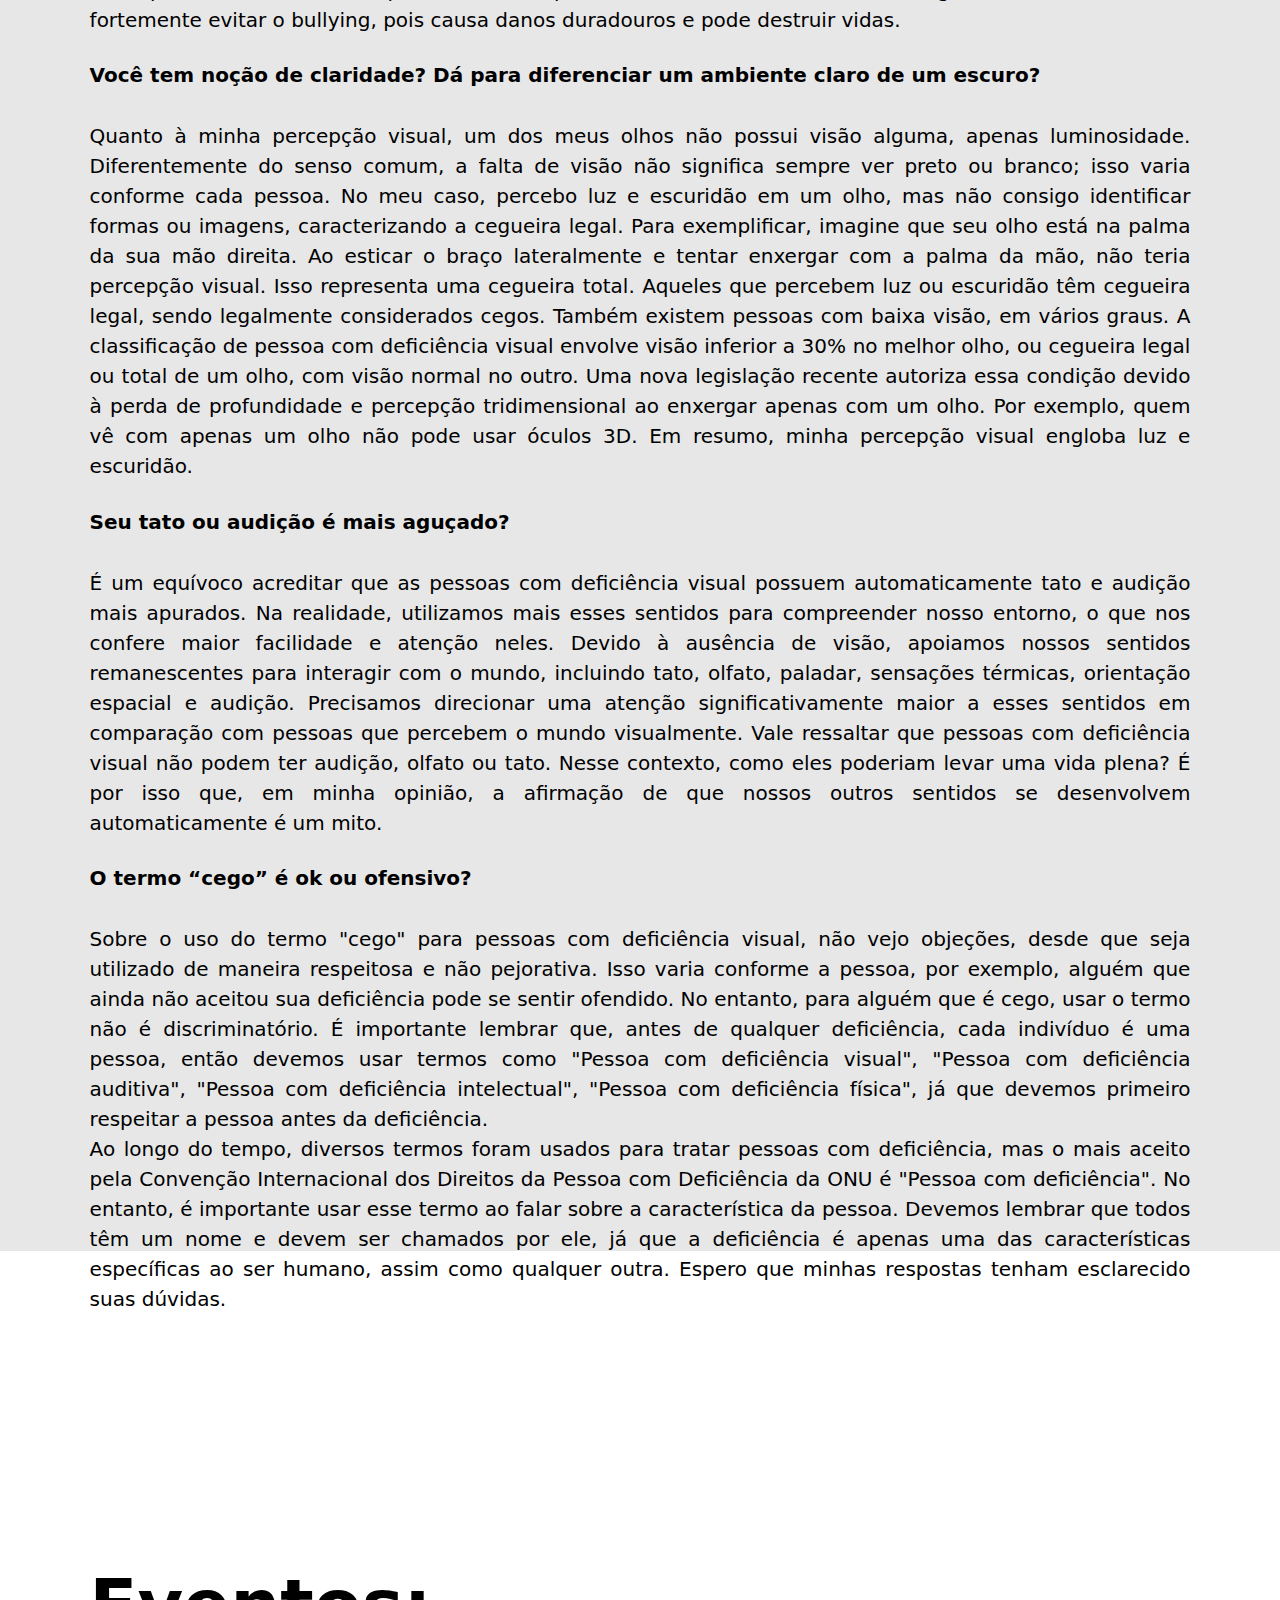
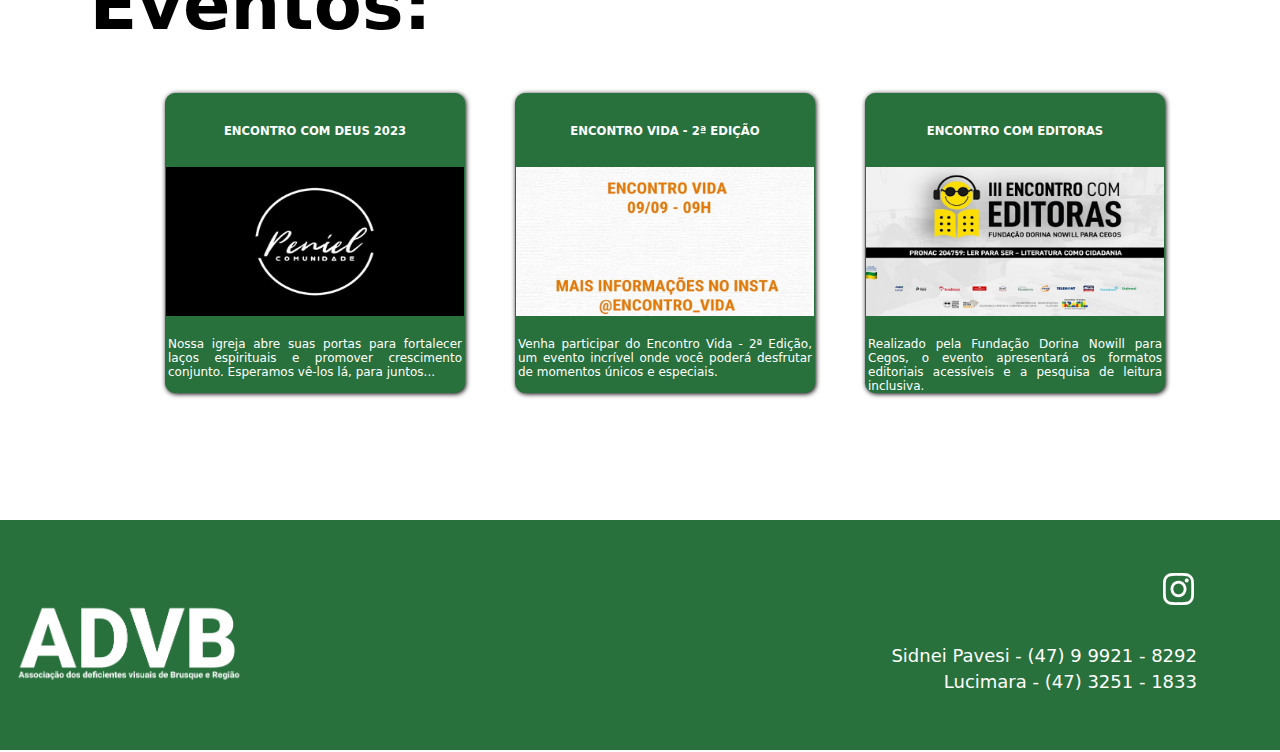
==== commit 5d3a115b: "Finalização do projeto 2.0" ====
--- a/index.html
+++ b/index.html
@@ -133,7 +133,7 @@
                 <div class="cards">
                     <section class="menuinferior">
                         <div class="container-card">
-                            <a href="">
+                            <a href="cadastro.html">
                                 <div class="textosuperior-card">
                                     <h5>ENCONTRO COM DEUS 2023</h5>
                                 </div>
@@ -146,7 +146,7 @@
                     </section>
                     <section class="menuinferior">
                         <div class="container-card">
-                            <a href="">
+                            <a href="cadastro.html">
                                 <div class="textosuperior-card">
                                     <h5>ENCONTRO VIDA - 2ª EDIÇÃO</h5>
                                 </div>
@@ -159,7 +159,7 @@
                     </section>
                     <section class="menuinferior">
                         <div class="container-card">
-                            <a href="">
+                            <a href="cadastro.html">
                                 <div class="textosuperior-card">
                                     <h5>ENCONTRO COM EDITORAS</h5>
                                 </div>
--- a/style.css
+++ b/style.css
@@ -19,6 +19,7 @@
     background-color: #28703C;
     float: left;
     width: 100%;
+    margin-top: 6%;
 }* {
     box-sizing: border-box;
 }.menu_footer {
@@ -228,36 +229,44 @@
     display: flex;
     justify-content: space-between;
 }#corpo {
-    margin: 50px 150px;
+    max-width: 500px;
+    padding: 50px;
+    border-radius: 10px;
+    box-shadow: 0 4px 8px rgba(253, 251, 251, 0.1);
+    background-color: #337748;
+    margin-left: 33%;
+    align-items: center;
+    display: block;
 }#formulario {
     text-align: left;
+    display: block;
     margin: 0 0px;
-}#formulario .direita {
-    float: right;
-    width:50%;
-}#formulario .esquerda {
-    float: left;
-    width:50%;
-}#formulario label {
+}
+#formulario label {
     line-height: 50px;
-    text-align:left;
+    text-align:center;
     color:#fff;
 }#formulario input {
-    background-color: transparent;
-    border-top-color: transparent;
-    border-left-color: transparent; 
-    border-right-color: transparent;
-    border-bottom-color: #fff;   
-    color: #fff;
-}#formulario .botao {
+    width: 100%;
+    padding: 8px;
+    border: 1px solid #ccc;
+    border-radius: 4px;
+}
+#formulario .botao {
     cursor: pointer;
-    color: #FFF;
-    background-color: #43995C;
+    color: #43995c;
+    background-color: white;
     padding: 1%;
     font-size: larger;
-    margin-top: 3%;
-    border-bottom-color: transparent;
-}#formulario .botao:hover {
+    border-bottom-color:#43995C;
+    border: 1px solid white;
+    border-radius: 4px;
+    flex: 5;
+    width: 20%;
+    margin-inline: 160px;
+    
+}
+#formulario .botao:hover {
     background-color: #265935;
 }
 #seçao1{
